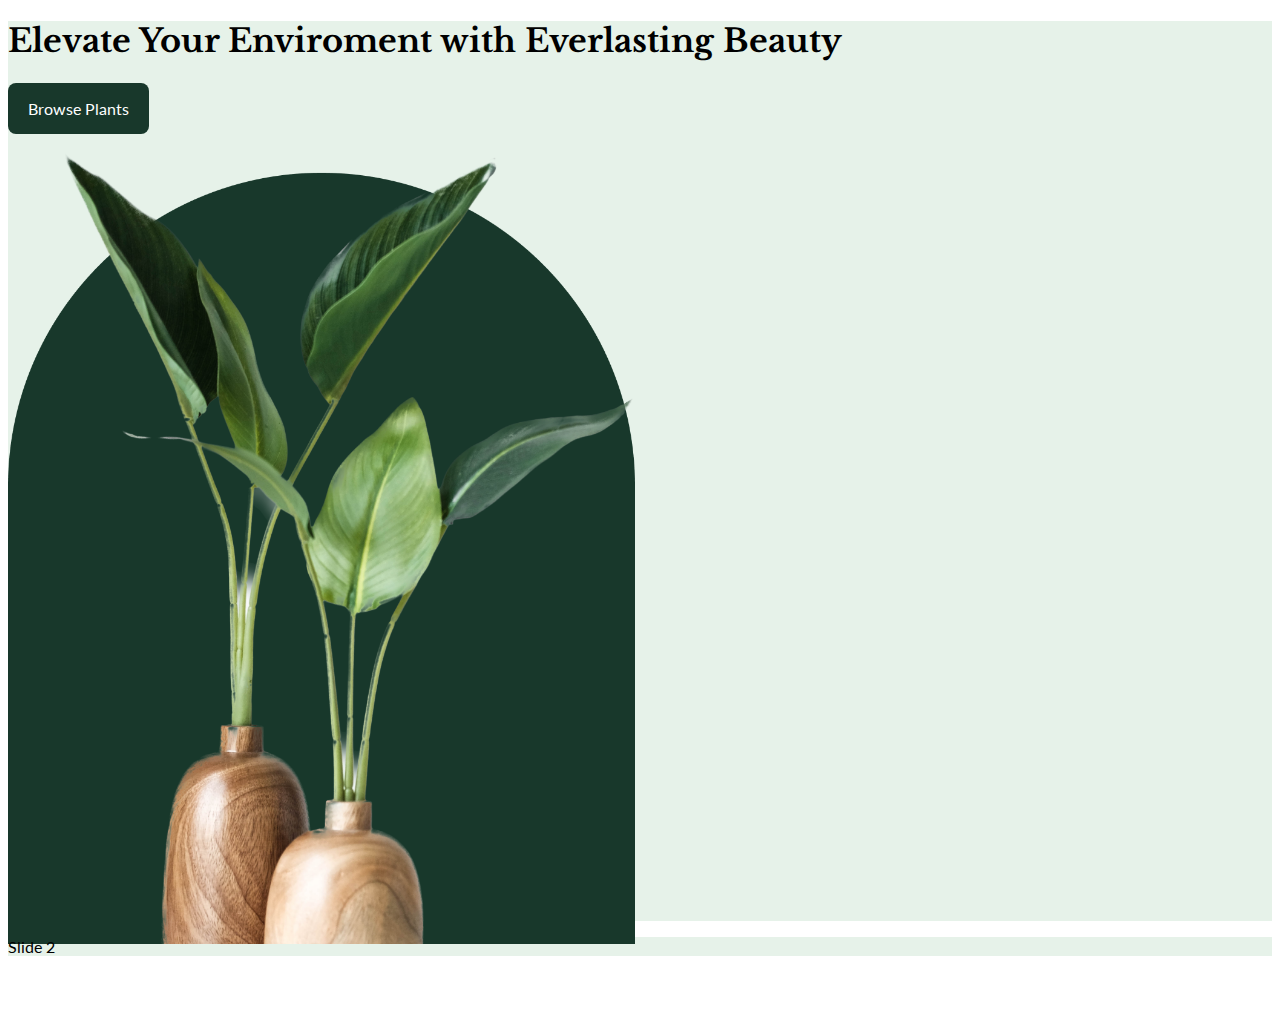
==== index.html @ 2f1bce4a "part1,1:33:07" ====
<!doctype html>
<html lang="en">
  <head>
    <meta charset="utf-8">
    <meta name="viewport" content="width=device-width, initial-scale=1">
    <title>Plant Shop</title>

    <!--Styles-->
    <link href="https://cdn.jsdelivr.net/npm/bootstrap@5.3.1/dist/css/bootstrap.min.css" rel="stylesheet" integrity="sha384-4bw+/aepP/YC94hEpVNVgiZdgIC5+VKNBQNGCHeKRQN+PtmoHDEXuppvnDJzQIu9" crossorigin="anonymous">
    <link href="styles/main.css" rel="stylesheet">
  </head>
  <body>

    <!-- --------------------------------------------------------------------------------------------->
    <!-- Carousel -->

    <div id="carouselExample" class="carousel slide" data-bs-theme="dark">
        <div class="carousel-inner">
          <!-- Slide 1 -->
          <div class="carousel-item active">
            <div class="container">
                <div class="row full-height">
                    <div class="col align-self-center">
                        <h1>Elevate Your Enviroment with Everlasting Beauty</h1>
                        <button class="mt-4">Browse Plants</button>
                    </div>
                    <div class="col  align-self-end">
                        <img src="assets/hero-image (1).png" class="hero-image">
                    </div>
                </div>
            </div>
          </div>

          <!-- Slide 2 -->
          <div class="carousel-item">
            <p>Slide 2</p>
          </div>
        </div>

        <!--Carousel Component-->
        <button class="carousel-control-prev" type="button" data-bs-target="#carouselExample" data-bs-slide="prev">
          <span class="carousel-control-prev-icon" aria-hidden="true"></span>
          <span class="visually-hidden">Previous</span>
        </button>
        <button class="carousel-control-next" type="button" data-bs-target="#carouselExample" data-bs-slide="next">
          <span class="carousel-control-next-icon" aria-hidden="true"></span>
          <span class="visually-hidden">Next</span>
        </button>
      </div>

    <!--Scripts-->
    <script src="https://cdn.jsdelivr.net/npm/@popperjs/core@2.11.8/dist/umd/popper.min.js" integrity="sha384-I7E8VVD/ismYTF4hNIPjVp/Zjvgyol6VFvRkX/vR+Vc4jQkC+hVqc2pM8ODewa9r" crossorigin="anonymous"></script>
    <script src="https://cdn.jsdelivr.net/npm/bootstrap@5.3.1/dist/js/bootstrap.bundle.min.js" integrity="sha384-HwwvtgBNo3bZJJLYd8oVXjrBZt8cqVSpeBNS5n7C8IVInixGAoxmnlMuBnhbgrkm" crossorigin="anonymous"></script>
    <script src="https://ajax.googleapis.com/ajax/libs/jquery/3.7.0/jquery.min.js"></script>
    <script src="scripts/main.js"></script>    
  </body>
</html>
---- styles/main.css ----
@import url('https://fonts.googleapis.com/css2?family=Lato&family=Libre+Baskerville:wght@700&display=swap');

/* ---------------------------------------------------------------------------- */
/* Globalstyles */

/* Fonts */
h1,h2,h3,h4,h5,h6{
    font-family: 'Libre Baskerville', serif;
    
}

p {
    font-family: 'Lato', sans-serif;
    font-size: 16px;
}

/* Spaceing */

.full-height{
    height: 100vh;

}

/* ---------------------------------------------------------------------------- */
/* Components */

button {
    border: none;
    padding: 16px 20px;
    border-radius: 8px;
    background: #18382B;
    font-family: 'Lato', sans-serif;
    font-size: 16px;
    color: white;

}

/* Bootstrap Components Overrides */

/* Carousel */

.carousel-item{
    background-color: #E6F2E9;

}

.carousel-control-next, .carousel-control-prev {
    top: auto;
    right: auto;
    left: 24px;
    bottom: 24px;
    width: auto;
    background-color: white;
    padding: 12px;
    border-radius: 50%;
}

.carousel-control-next{
    left: 84px;

}

.hero-image{
    height: 90vh;

}
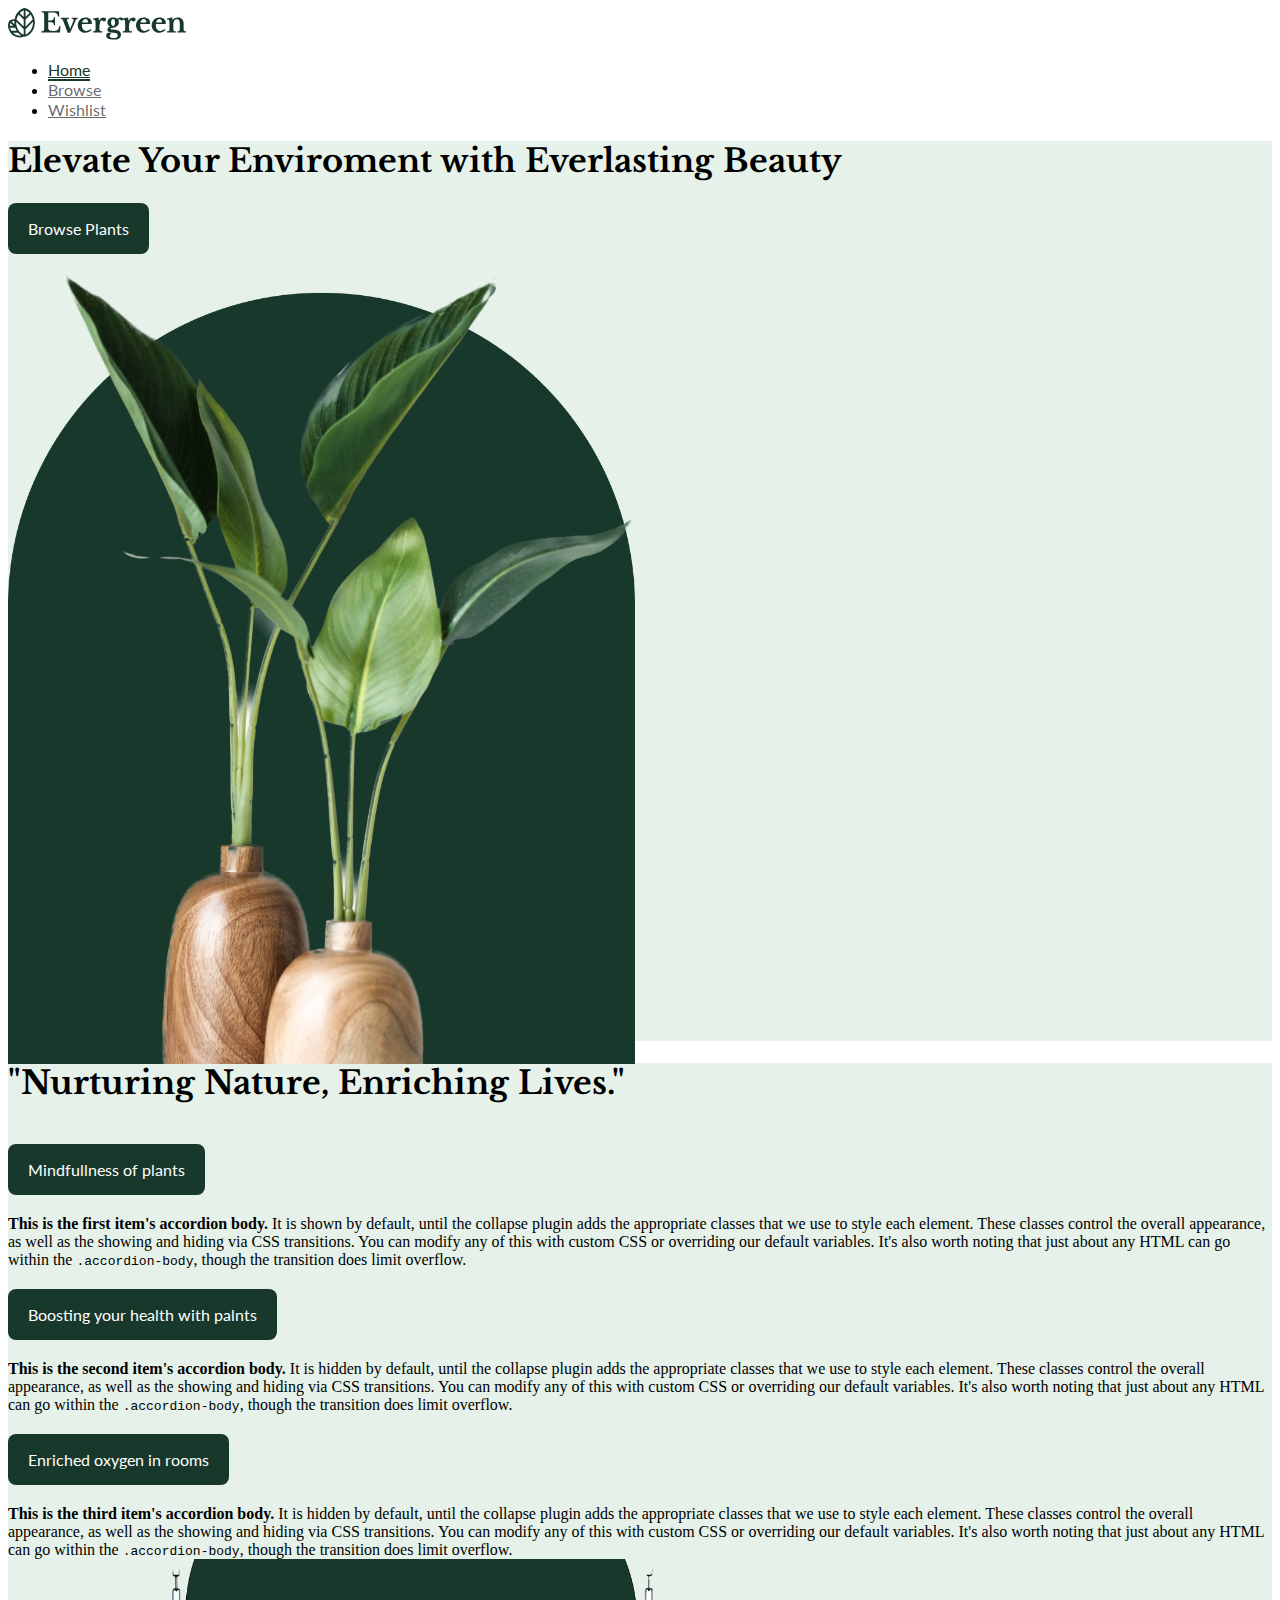
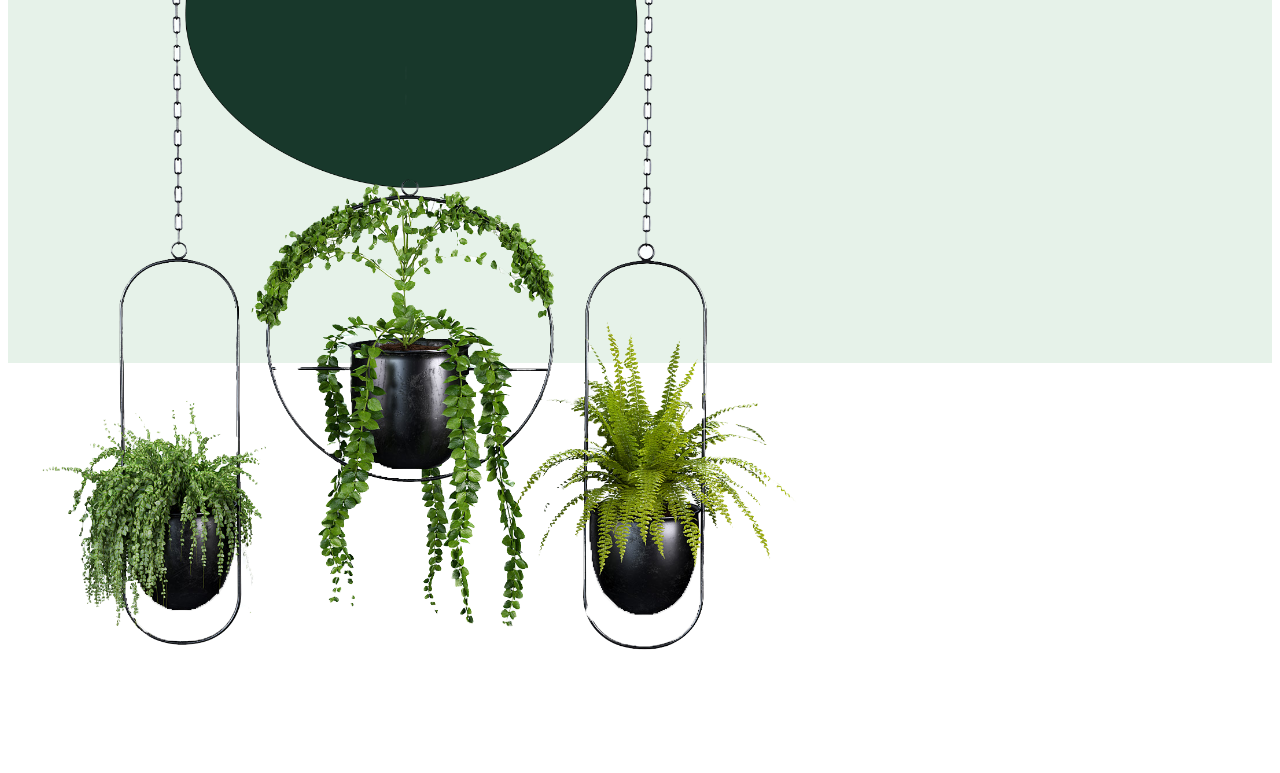
==== commit f70617ec: "wishlist table done" ====
--- a/index.html
+++ b/index.html
@@ -10,6 +10,35 @@
     <link href="styles/main.css" rel="stylesheet">
   </head>
   <body>
+
+    <!-- --------------------------------------------------------------------------------------------->
+    <!-- Nav Bar -->
+
+    <nav class="navbar fixed-top">
+        <div class="container">
+
+            <!-- Logo -->
+          <a class="navbar-brand" href="#">
+            <img src="assets/Logo.svg" alt="Logo" height="32">
+          </a>
+
+
+          <!-- Nav Items-->
+            <ul class="nav">
+              <li class="nav-item">
+                <a class="nav-link active" aria-current="page" href="index.html">Home</a>
+              </li>
+              <li class="nav-item">
+                <a class="nav-link" href="browse.html">Browse</a>
+              </li>
+              <li class="nav-item">
+                <a class="nav-link" href="/wishlist.html">Wishlist</a>
+              </li>
+            </ul>
+
+        </div>
+      </nav>
+    
 
     <!-- --------------------------------------------------------------------------------------------->
     <!-- Carousel -->
@@ -33,7 +62,54 @@
 
           <!-- Slide 2 -->
           <div class="carousel-item">
-            <p>Slide 2</p>
+            <div class="container">
+              <div class="row full-height">
+                  <div class="col align-self-center">
+                      <h1 style="padding-bottom: 20px;">"Nurturing Nature, Enriching Lives."</h1>
+                      <div class="accordion" id="accordionExample">
+                        <div class="accordion-item">
+                          <h2 class="accordion-header">
+                            <button class="accordion-button" type="button" data-bs-toggle="collapse" data-bs-target="#collapseOne" aria-expanded="true" aria-controls="collapseOne">
+                              Mindfullness of plants
+                            </button>
+                          </h2>
+                          <div id="collapseOne" class="accordion-collapse collapse show" data-bs-parent="#accordionExample">
+                            <div class="accordion-body">
+                              <strong>This is the first item's accordion body.</strong> It is shown by default, until the collapse plugin adds the appropriate classes that we use to style each element. These classes control the overall appearance, as well as the showing and hiding via CSS transitions. You can modify any of this with custom CSS or overriding our default variables. It's also worth noting that just about any HTML can go within the <code>.accordion-body</code>, though the transition does limit overflow.
+                            </div>
+                          </div>
+                        </div>
+                        <div class="accordion-item">
+                          <h2 class="accordion-header">
+                            <button class="accordion-button collapsed" type="button" data-bs-toggle="collapse" data-bs-target="#collapseTwo" aria-expanded="false" aria-controls="collapseTwo">
+                              Boosting your health with palnts
+                            </button>
+                          </h2>
+                          <div id="collapseTwo" class="accordion-collapse collapse" data-bs-parent="#accordionExample">
+                            <div class="accordion-body">
+                              <strong>This is the second item's accordion body.</strong> It is hidden by default, until the collapse plugin adds the appropriate classes that we use to style each element. These classes control the overall appearance, as well as the showing and hiding via CSS transitions. You can modify any of this with custom CSS or overriding our default variables. It's also worth noting that just about any HTML can go within the <code>.accordion-body</code>, though the transition does limit overflow.
+                            </div>
+                          </div>
+                        </div>
+                        <div class="accordion-item">
+                          <h2 class="accordion-header">
+                            <button class="accordion-button collapsed" type="button" data-bs-toggle="collapse" data-bs-target="#collapseThree" aria-expanded="false" aria-controls="collapseThree">
+                              Enriched oxygen in rooms
+                            </button>
+                          </h2>
+                          <div id="collapseThree" class="accordion-collapse collapse" data-bs-parent="#accordionExample">
+                            <div class="accordion-body">
+                              <strong>This is the third item's accordion body.</strong> It is hidden by default, until the collapse plugin adds the appropriate classes that we use to style each element. These classes control the overall appearance, as well as the showing and hiding via CSS transitions. You can modify any of this with custom CSS or overriding our default variables. It's also worth noting that just about any HTML can go within the <code>.accordion-body</code>, though the transition does limit overflow.
+                            </div>
+                          </div>
+                        </div>
+                      </div>
+                  </div>
+                  <div class="col  align-self-end">
+                      <img src="assets/slide2.png" class="planti">
+                  </div>
+              </div>
+          </div>
           </div>
         </div>
 
--- a/styles/main.css
+++ b/styles/main.css
@@ -37,6 +37,23 @@
 
 /* Bootstrap Components Overrides */
 
+/* Navigation */
+
+.nav-link{
+    font-family: 'Lato', sans-serif;
+    color: rgba(0, 0, 0, 0.6);
+
+}
+
+.nav-link:hover {
+    color: #18382B;
+}
+
+.nav-link.active {
+    border-bottom: 2px solid #18382B;
+    color: #18382B;
+}
+
 /* Carousel */
 
 .carousel-item{
@@ -60,7 +77,53 @@
 
 }
 
+/* Card */
+
+.card {
+    border-radius: 150px 150px 12px 12px;
+    background-color: #F3F3F3;
+    text-align: center;
+    border: none;
+    height: 440px;
+}
+
+.card-img-top {
+    width: auto;
+    height: 320px;
+    margin: auto;
+    transition: all .3s cubic-bezier(0.075, 0.82, 0.165, 1);
+
+}
+
+.card-img-top.small {
+    height: 200px;
+}
+
+.card-text {
+    color: #18382B;
+
+}
+
+/* ---------------------------------------------------------------------------- */
+/* Home Page */
+
 .hero-image{
     height: 90vh;
+    position: relative;
+    bottom: -100px;
+}
+.planti{
+    height: 90vh;
+    position: relative;
+    bottom: -100px;
+}
 
+/* ---------------------------------------------------------------------------- */
+/* Accordion */
+
+.accordion-button{
+    background-color: #18382B;
 }
+
+
+
